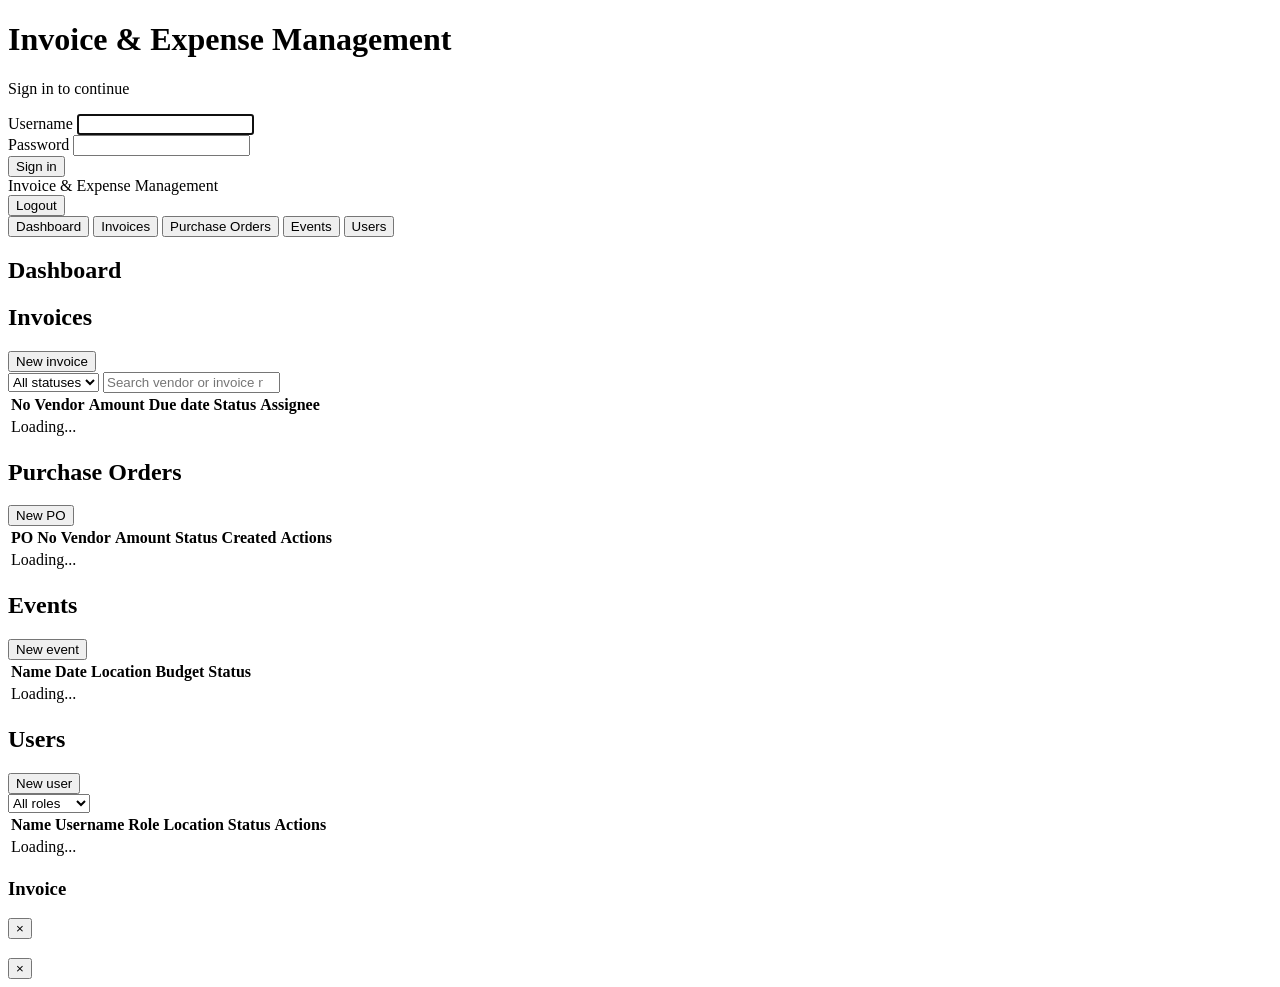
==== frontend/index.html @ c8ae52ef "Add frontend/index.html" ====
<!DOCTYPE html>
<html lang="en">
<head>
  <meta charset="UTF-8">
  <meta name="viewport" content="width=device-width, initial-scale=1.0">
  <title>Invoice &amp; Expense Management</title>
  <link rel="stylesheet" href="styles.css">
</head>
<body>

  <!-- ============ LOGIN VIEW (first screen, FR-11) ============ -->
  <div id="login-view" class="login-wrap">
    <div class="login-card">
      <h1>Invoice &amp; Expense Management</h1>
      <p class="muted">Sign in to continue</p>
      <div id="login-error" class="alert alert-error hidden"></div>
      <form id="login-form" autocomplete="off">
        <div class="field">
          <label for="login-username">Username</label>
          <input id="login-username" name="username" type="text" required autofocus>
        </div>
        <div class="field">
          <label for="login-password">Password</label>
          <input id="login-password" name="password" type="password" required>
        </div>
        <button type="submit" class="btn btn-primary btn-block" id="login-submit">Sign in</button>
      </form>
      <!-- No self-registration link: accounts are created by Admin/Manager only -->
    </div>
  </div>

  <!-- ============ APP VIEW ============ -->
  <div id="app-view" class="hidden">
    <header class="topbar">
      <div class="brand">Invoice &amp; Expense Management</div>
      <div class="userbox">
        <span id="user-info" class="user-info"></span>
        <button id="logout-btn" class="btn btn-ghost btn-small">Logout</button>
      </div>
    </header>

    <div class="layout">
      <nav class="sidebar" id="sidebar">
        <button class="nav-item active" data-view="dashboard">Dashboard</button>
        <button class="nav-item" data-view="invoices">Invoices</button>
        <button class="nav-item" data-view="pos">Purchase Orders</button>
        <button class="nav-item" data-view="events">Events</button>
        <button class="nav-item hidden" data-view="users" id="nav-users">Users</button>
      </nav>

      <main class="content">
        <!-- Dashboard -->
        <section id="view-dashboard" class="view">
          <h2>Dashboard</h2>
          <div class="cards" id="dash-cards"></div>
        </section>

        <!-- Invoices -->
        <section id="view-invoices" class="view hidden">
          <div class="view-head">
            <h2>Invoices</h2>
            <button id="new-invoice-btn" class="btn btn-primary hidden">New invoice</button>
          </div>
          <div class="toolbar">
            <select id="invoice-status-filter" class="input">
              <option value="">All statuses</option>
              <option value="pending">Pending</option>
              <option value="assigned">Assigned</option>
              <option value="verified">Verified</option>
              <option value="approved">Approved</option>
              <option value="rejected">Rejected</option>
            </select>
            <input id="invoice-search" class="input" type="search" placeholder="Search vendor or invoice no...">
          </div>
          <div class="table-wrap">
            <table class="table" id="invoices-table">
              <thead>
                <tr><th>No</th><th>Vendor</th><th>Amount</th><th>Due date</th><th>Status</th><th>Assignee</th></tr>
              </thead>
              <tbody id="invoices-tbody"><tr><td colspan="6" class="muted">Loading...</td></tr></tbody>
            </table>
          </div>
        </section>

        <!-- Purchase orders -->
        <section id="view-pos" class="view hidden">
          <div class="view-head">
            <h2>Purchase Orders</h2>
            <button id="new-po-btn" class="btn btn-primary hidden">New PO</button>
          </div>
          <div class="table-wrap">
            <table class="table" id="pos-table">
              <thead>
                <tr><th>PO No</th><th>Vendor</th><th>Amount</th><th>Status</th><th>Created</th><th>Actions</th></tr>
              </thead>
              <tbody id="pos-tbody"><tr><td colspan="6" class="muted">Loading...</td></tr></tbody>
            </table>
          </div>
        </section>

        <!-- Events -->
        <section id="view-events" class="view hidden">
          <div class="view-head">
            <h2>Events</h2>
            <button id="new-event-btn" class="btn btn-primary hidden">New event</button>
          </div>
          <div class="table-wrap">
            <table class="table" id="events-table">
              <thead>
                <tr><th>Name</th><th>Date</th><th>Location</th><th>Budget</th><th>Status</th></tr>
              </thead>
              <tbody id="events-tbody"><tr><td colspan="5" class="muted">Loading...</td></tr></tbody>
            </table>
          </div>
        </section>

        <!-- Users -->
        <section id="view-users" class="view hidden">
          <div class="view-head">
            <h2>Users</h2>
            <button id="new-user-btn" class="btn btn-primary">New user</button>
          </div>
          <div class="toolbar">
            <select id="user-role-filter" class="input">
              <option value="">All roles</option>
              <option value="admin" id="role-filter-admin">Admins</option>
              <option value="manager">Managers</option>
              <option value="finance">Finance</option>
              <option value="viewer">Viewers</option>
            </select>
          </div>
          <div class="table-wrap">
            <table class="table" id="users-table">
              <thead>
                <tr><th>Name</th><th>Username</th><th>Role</th><th>Location</th><th>Status</th><th>Actions</th></tr>
              </thead>
              <tbody id="users-tbody"><tr><td colspan="6" class="muted">Loading...</td></tr></tbody>
            </table>
          </div>
        </section>
      </main>
    </div>
  </div>

  <!-- ============ INVOICE DETAIL DRAWER ============ -->
  <div id="drawer-overlay" class="overlay hidden"></div>
  <aside id="drawer" class="drawer hidden" aria-label="Invoice details">
    <div class="drawer-head">
      <h3 id="drawer-title">Invoice</h3>
      <button id="drawer-close" class="btn btn-ghost btn-small" aria-label="Close">&times;</button>
    </div>
    <div id="drawer-body" class="drawer-body"></div>
  </aside>

  <!-- ============ GENERIC MODAL ============ -->
  <div id="modal-overlay" class="overlay hidden">
    <div class="modal" role="dialog" aria-modal="true">
      <div class="modal-head">
        <h3 id="modal-title"></h3>
        <button id="modal-close" class="btn btn-ghost btn-small" aria-label="Close">&times;</button>
      </div>
      <div id="modal-body" class="modal-body"></div>
    </div>
  </div>

  <!-- ============ TOASTS ============ -->
  <div id="toasts" class="toasts" aria-live="polite"></div>

  <script src="app.js"></script>
</body>
</html>
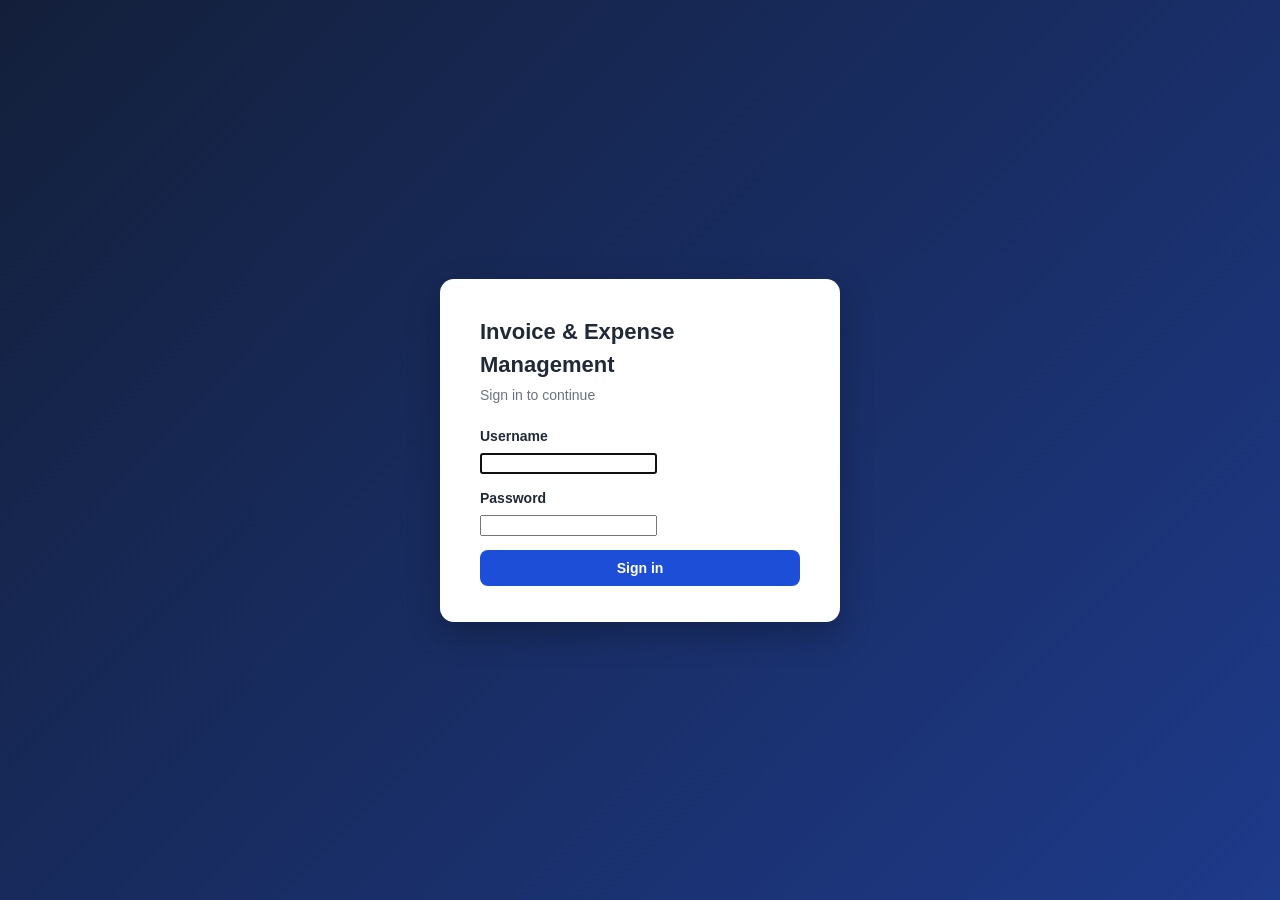
==== commit 5d5d0e2b: "Remove comments: frontend/index.html" ====
--- a/frontend/index.html
+++ b/frontend/index.html
@@ -8,7 +8,7 @@
 </head>
 <body>
 
-  <!-- ============ LOGIN VIEW (first screen, FR-11) ============ -->
+
   <div id="login-view" class="login-wrap">
     <div class="login-card">
       <h1>Invoice &amp; Expense Management</h1>
@@ -25,11 +25,11 @@
         </div>
         <button type="submit" class="btn btn-primary btn-block" id="login-submit">Sign in</button>
       </form>
-      <!-- No self-registration link: accounts are created by Admin/Manager only -->
+
     </div>
   </div>
 
-  <!-- ============ APP VIEW ============ -->
+
   <div id="app-view" class="hidden">
     <header class="topbar">
       <div class="brand">Invoice &amp; Expense Management</div>
@@ -49,13 +49,13 @@
       </nav>
 
       <main class="content">
-        <!-- Dashboard -->
+
         <section id="view-dashboard" class="view">
           <h2>Dashboard</h2>
           <div class="cards" id="dash-cards"></div>
         </section>
 
-        <!-- Invoices -->
+
         <section id="view-invoices" class="view hidden">
           <div class="view-head">
             <h2>Invoices</h2>
@@ -82,7 +82,7 @@
           </div>
         </section>
 
-        <!-- Purchase orders -->
+
         <section id="view-pos" class="view hidden">
           <div class="view-head">
             <h2>Purchase Orders</h2>
@@ -98,7 +98,7 @@
           </div>
         </section>
 
-        <!-- Events -->
+
         <section id="view-events" class="view hidden">
           <div class="view-head">
             <h2>Events</h2>
@@ -114,7 +114,7 @@
           </div>
         </section>
 
-        <!-- Users -->
+
         <section id="view-users" class="view hidden">
           <div class="view-head">
             <h2>Users</h2>
@@ -142,7 +142,7 @@
     </div>
   </div>
 
-  <!-- ============ INVOICE DETAIL DRAWER ============ -->
+
   <div id="drawer-overlay" class="overlay hidden"></div>
   <aside id="drawer" class="drawer hidden" aria-label="Invoice details">
     <div class="drawer-head">
@@ -152,7 +152,7 @@
     <div id="drawer-body" class="drawer-body"></div>
   </aside>
 
-  <!-- ============ GENERIC MODAL ============ -->
+
   <div id="modal-overlay" class="overlay hidden">
     <div class="modal" role="dialog" aria-modal="true">
       <div class="modal-head">
@@ -163,7 +163,7 @@
     </div>
   </div>
 
-  <!-- ============ TOASTS ============ -->
+
   <div id="toasts" class="toasts" aria-live="polite"></div>
 
   <script src="app.js"></script>
--- a/frontend/styles.css
+++ b/frontend/styles.css
@@ -0,0 +1,349 @@
+/* Invoice & Expense Management — professional minimal business theme */
+
+:root {
+  --bg: #f3f5f9;
+  --card: #ffffff;
+  --text: #1f2937;
+  --muted: #6b7280;
+  --border: #e3e7ee;
+  --primary: #1d4ed8;
+  --primary-dark: #1e40af;
+  --sidebar: #131f3a;
+  --sidebar-text: #c3cde6;
+  --sidebar-active: #ffffff;
+  --green: #15803d;  --green-bg: #dcfce7;
+  --amber: #b45309;  --amber-bg: #fef3c7;
+  --red: #b91c1c;    --red-bg: #fee2e2;
+  --blue: #1d4ed8;   --blue-bg: #dbeafe;
+  --gray: #4b5563;   --gray-bg: #eef1f6;
+  --radius: 10px;
+  --shadow: 0 1px 3px rgba(16, 24, 40, 0.08);
+}
+
+* { box-sizing: border-box; }
+
+body {
+  margin: 0;
+  font-family: -apple-system, BlinkMacSystemFont, "Segoe UI", Roboto, Helvetica, Arial, sans-serif;
+  background: var(--bg);
+  color: var(--text);
+  font-size: 14px;
+  line-height: 1.5;
+}
+
+.hidden { display: none !important; }
+.muted { color: var(--muted); }
+
+/* ---------- Login ---------- */
+.login-wrap {
+  min-height: 100vh;
+  display: flex;
+  align-items: center;
+  justify-content: center;
+  padding: 24px;
+  background: linear-gradient(135deg, #131f3a 0%, #1e3a8a 100%);
+}
+.login-card {
+  background: var(--card);
+  border-radius: 14px;
+  padding: 36px 40px;
+  width: 100%;
+  max-width: 400px;
+  box-shadow: 0 12px 32px rgba(0, 0, 0, 0.25);
+}
+.login-card h1 { margin: 0 0 4px; font-size: 22px; }
+.login-card .muted { margin: 0 0 20px; }
+
+/* ---------- Buttons & inputs ---------- */
+.btn {
+  border: 1px solid transparent;
+  border-radius: 8px;
+  padding: 9px 16px;
+  font-size: 14px;
+  cursor: pointer;
+  font-weight: 600;
+  transition: background 0.15s, border-color 0.15s;
+}
+.btn-primary { background: var(--primary); color: #fff; }
+.btn-primary:hover { background: var(--primary-dark); }
+.btn-ghost { background: transparent; color: var(--text); border-color: var(--border); }
+.btn-ghost:hover { background: var(--gray-bg); }
+.btn-danger { background: var(--red); color: #fff; }
+.btn-danger:hover { background: #991b1b; }
+.btn-success { background: var(--green); color: #fff; }
+.btn-success:hover { background: #166534; }
+.btn-small { padding: 6px 12px; font-size: 13px; }
+.btn-block { width: 100%; }
+.btn:disabled { opacity: 0.55; cursor: not-allowed; }
+
+.input, select.input, textarea.input {
+  border: 1px solid var(--border);
+  border-radius: 8px;
+  padding: 9px 12px;
+  font-size: 14px;
+  width: 100%;
+  background: #fff;
+  color: var(--text);
+}
+.input:focus { outline: 2px solid var(--blue-bg); border-color: var(--primary); }
+
+.field { margin-bottom: 14px; }
+.field label { display: block; font-weight: 600; margin-bottom: 6px; }
+
+.alert {
+  border-radius: 8px;
+  padding: 10px 14px;
+  margin-bottom: 16px;
+  font-size: 13.5px;
+}
+.alert-error { background: var(--red-bg); color: var(--red); border: 1px solid #f5c2c2; }
+.alert-info { background: var(--blue-bg); color: var(--blue); border: 1px solid #bcd3f7; }
+
+/* ---------- App shell ---------- */
+.topbar {
+  height: 60px;
+  background: var(--card);
+  border-bottom: 1px solid var(--border);
+  display: flex;
+  align-items: center;
+  justify-content: space-between;
+  padding: 0 24px;
+  position: sticky;
+  top: 0;
+  z-index: 20;
+}
+.brand { font-weight: 700; font-size: 16px; }
+.userbox { display: flex; align-items: center; gap: 12px; }
+.user-info { color: var(--muted); font-size: 13.5px; }
+.user-info strong { color: var(--text); }
+
+.layout { display: flex; min-height: calc(100vh - 60px); }
+
+.sidebar {
+  width: 220px;
+  flex-shrink: 0;
+  background: var(--sidebar);
+  padding: 16px 12px;
+  display: flex;
+  flex-direction: column;
+  gap: 4px;
+}
+.nav-item {
+  background: transparent;
+  border: none;
+  color: var(--sidebar-text);
+  text-align: left;
+  padding: 11px 14px;
+  border-radius: 8px;
+  font-size: 14px;
+  font-weight: 500;
+  cursor: pointer;
+}
+.nav-item:hover { background: rgba(255, 255, 255, 0.08); color: #fff; }
+.nav-item.active { background: var(--primary); color: var(--sidebar-active); font-weight: 600; }
+
+.content { flex: 1; padding: 28px 32px; min-width: 0; }
+.view h2 { margin: 0 0 18px; font-size: 20px; }
+.view-head { display: flex; align-items: center; justify-content: space-between; margin-bottom: 18px; }
+.view-head h2 { margin: 0; }
+
+.toolbar { display: flex; gap: 12px; margin-bottom: 16px; }
+.toolbar .input { max-width: 260px; }
+
+/* ---------- Cards ---------- */
+.cards {
+  display: grid;
+  grid-template-columns: repeat(auto-fill, minmax(200px, 1fr));
+  gap: 16px;
+}
+.card {
+  background: var(--card);
+  border: 1px solid var(--border);
+  border-radius: var(--radius);
+  padding: 20px;
+  box-shadow: var(--shadow);
+}
+.card .card-label { color: var(--muted); font-size: 13px; margin-bottom: 6px; }
+.card .card-value { font-size: 26px; font-weight: 700; }
+
+/* ---------- Tables ---------- */
+.table-wrap {
+  background: var(--card);
+  border: 1px solid var(--border);
+  border-radius: var(--radius);
+  overflow-x: auto;
+  box-shadow: var(--shadow);
+}
+.table { width: 100%; border-collapse: collapse; }
+.table th, .table td {
+  text-align: left;
+  padding: 12px 16px;
+  border-bottom: 1px solid var(--border);
+  vertical-align: middle;
+}
+.table thead th {
+  background: #f8fafc;
+  font-size: 12.5px;
+  text-transform: uppercase;
+  letter-spacing: 0.04em;
+  color: var(--muted);
+  font-weight: 600;
+}
+.table tbody tr:last-child td { border-bottom: none; }
+.table tbody tr.row-clickable { cursor: pointer; }
+.table tbody tr.row-clickable:hover { background: #f6f9ff; }
+.table .actions-cell { white-space: nowrap; }
+.table .actions-cell .btn { margin-right: 6px; }
+
+/* ---------- Status badges ---------- */
+.badge {
+  display: inline-block;
+  padding: 3px 10px;
+  border-radius: 999px;
+  font-size: 12.5px;
+  font-weight: 600;
+  text-transform: capitalize;
+  background: var(--gray-bg);
+  color: var(--gray);
+}
+.badge.approved, .badge.active { background: var(--green-bg); color: var(--green); }
+.badge.pending, .badge.pending_approval { background: var(--amber-bg); color: var(--amber); }
+.badge.rejected, .badge.locked { background: var(--red-bg); color: var(--red); }
+.badge.assigned, .badge.verified { background: var(--blue-bg); color: var(--blue); }
+.badge.open { background: var(--amber-bg); color: var(--amber); }
+
+/* ---------- Drawer ---------- */
+.overlay {
+  position: fixed;
+  inset: 0;
+  background: rgba(15, 23, 42, 0.45);
+  z-index: 40;
+}
+.drawer {
+  position: fixed;
+  top: 0;
+  right: 0;
+  width: 440px;
+  max-width: 94vw;
+  height: 100vh;
+  background: var(--card);
+  box-shadow: -8px 0 24px rgba(0, 0, 0, 0.15);
+  z-index: 50;
+  display: flex;
+  flex-direction: column;
+  animation: slide-in 0.18s ease-out;
+}
+@keyframes slide-in { from { transform: translateX(40px); opacity: 0.5; } to { transform: none; opacity: 1; } }
+.drawer-head {
+  display: flex;
+  align-items: center;
+  justify-content: space-between;
+  padding: 18px 22px;
+  border-bottom: 1px solid var(--border);
+}
+.drawer-head h3 { margin: 0; font-size: 17px; }
+.drawer-body { padding: 20px 22px; overflow-y: auto; flex: 1; }
+
+.detail-grid { display: grid; grid-template-columns: 130px 1fr; row-gap: 10px; margin-bottom: 20px; }
+.detail-grid dt { color: var(--muted); font-size: 13px; }
+.detail-grid dd { margin: 0; font-weight: 500; }
+
+.drawer-section { margin-top: 22px; padding-top: 18px; border-top: 1px solid var(--border); }
+.drawer-section h4 { margin: 0 0 12px; font-size: 14px; }
+
+.timeline { list-style: none; margin: 0; padding: 0; }
+.timeline li {
+  padding: 10px 0 10px 16px;
+  border-left: 2px solid var(--border);
+  position: relative;
+  font-size: 13.5px;
+}
+.timeline li::before {
+  content: "";
+  position: absolute;
+  left: -5px;
+  top: 16px;
+  width: 8px;
+  height: 8px;
+  border-radius: 50%;
+  background: var(--primary);
+}
+.timeline .t-meta { color: var(--muted); font-size: 12.5px; }
+
+.inline-form { display: flex; gap: 8px; margin-top: 10px; }
+.inline-form .input { flex: 1; }
+.btn-row { display: flex; gap: 10px; margin-top: 12px; flex-wrap: wrap; }
+
+/* ---------- Modal ---------- */
+.modal {
+  position: fixed;
+  top: 50%;
+  left: 50%;
+  transform: translate(-50%, -50%);
+  background: var(--card);
+  border-radius: 14px;
+  width: 480px;
+  max-width: 92vw;
+  max-height: 88vh;
+  overflow-y: auto;
+  z-index: 60;
+  box-shadow: 0 20px 50px rgba(0, 0, 0, 0.25);
+  animation: pop-in 0.16s ease-out;
+}
+@keyframes pop-in { from { transform: translate(-50%, -48%) scale(0.98); opacity: 0.6; } to { transform: translate(-50%, -50%) scale(1); opacity: 1; } }
+.modal-head {
+  display: flex;
+  align-items: center;
+  justify-content: space-between;
+  padding: 18px 24px;
+  border-bottom: 1px solid var(--border);
+}
+.modal-head h3 { margin: 0; font-size: 17px; }
+.modal-body { padding: 22px 24px; }
+
+/* Credentials box shown to admin after create/approve */
+.creds-box {
+  background: #0f1b33;
+  color: #e8eefc;
+  border-radius: 10px;
+  padding: 18px 20px;
+  margin: 14px 0;
+  font-family: ui-monospace, SFMono-Regular, Menlo, monospace;
+}
+.creds-box .cred-row { display: flex; justify-content: space-between; padding: 6px 0; font-size: 15px; }
+.creds-box .cred-row span:first-child { color: #9fb0d8; font-family: inherit; }
+.creds-note { font-size: 13px; color: var(--muted); }
+
+/* ---------- Toasts ---------- */
+.toasts {
+  position: fixed;
+  bottom: 24px;
+  right: 24px;
+  z-index: 100;
+  display: flex;
+  flex-direction: column;
+  gap: 10px;
+  max-width: 360px;
+}
+.toast {
+  background: #111c34;
+  color: #fff;
+  border-radius: 10px;
+  padding: 12px 18px;
+  font-size: 13.5px;
+  box-shadow: 0 8px 20px rgba(0, 0, 0, 0.25);
+  animation: slide-in 0.18s ease-out;
+}
+.toast.success { border-left: 4px solid #22c55e; }
+.toast.error { border-left: 4px solid #ef4444; }
+.toast.info { border-left: 4px solid #3b82f6; }
+
+/* ---------- Responsive ---------- */
+@media (max-width: 760px) {
+  .layout { flex-direction: column; }
+  .sidebar { width: 100%; flex-direction: row; overflow-x: auto; padding: 10px; }
+  .nav-item { white-space: nowrap; }
+  .content { padding: 18px; }
+  .toolbar { flex-direction: column; }
+  .toolbar .input { max-width: none; }
+}
